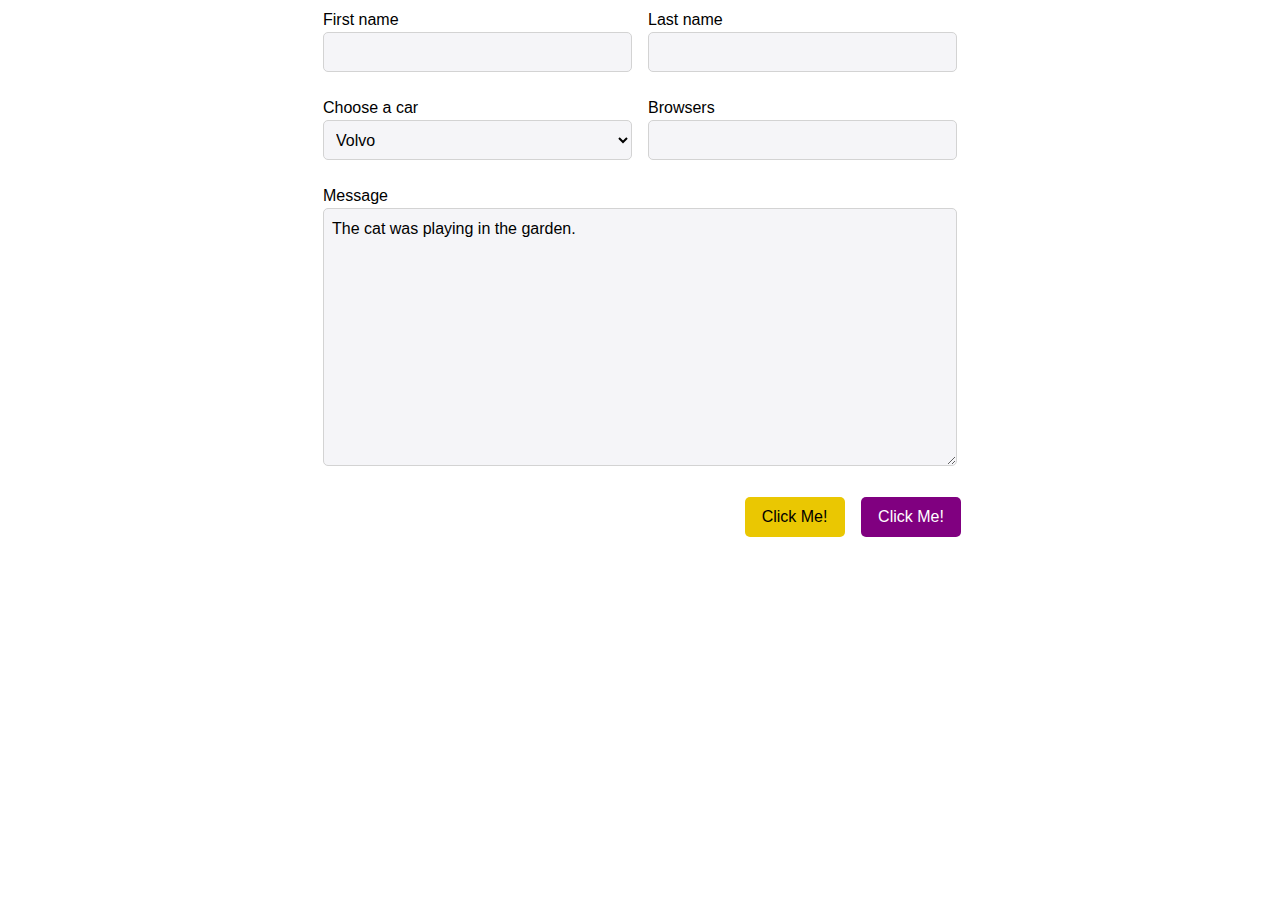
==== index.html @ 07966bcf "Simple form" ====
<!DOCTYPE html>
<html lang="en">
  <head>
    <meta charset="UTF-8" />
    <meta http-equiv="X-UA-Compatible" content="IE=edge" />
    <meta name="viewport" content="width=device-width, initial-scale=1.0" />
    <link rel="stylesheet" href="main.css" />
    <link rel="stylesheet" href="reset.css" />

    <title>Form Elements</title>
  </head>
  <body>
    <form action="/action_page.php">
      <div class="container">
        <div class="form-element">
          <label for="firstname">First name</label>
          <input type="text" id="firstname" name="firstname" />
        </div>

        <div class="form-element">
          <label for="lastname">Last name</label>
          <input type="text" id="lastname" name="lastname" />
        </div>

        <div class="form-element">
          <label for="cars">Choose a car</label>
          <select id="cars" name="cars">
            <option value="volvo">Volvo</option>
            <option value="saab">Saab</option>
            <option value="fiat">Fiat</option>
            <option value="audi">Audi</option>
          </select>
        </div>

        <div class="form-element">
          <label for="browser-list">Browsers</label>

          <input id="browser-list" list="browsers" />
          <datalist id="browsers">
            <option value="Internet Explorer"></option>
            <option value="Firefox"></option>
            <option value="Chrome"></option>
            <option value="Opera"></option>
            <option value="Safari"></option>
          </datalist>
        </div>

        <div class="form-element col-2">
          <label for="message">Message</label>
          <textarea id="message" name="message" rows="10" cols="30">
The cat was playing in the garden.
        </textarea
          >
        </div>
        <div class="button-row">
          <button
            class="accent"
            type="button"
            onclick="console.log('Hello World!')"
          >
            Click Me!
          </button>
          <button
            class="primary"
            type="button"
            onclick="console.log('Hello World!')"
          >
            Click Me!
          </button>
        </div>
      </div>
    </form>
  </body>
</html>
---- main.css ----
body {
  font-family: Arial, Helvetica, sans-serif;
}
.form-element {
  margin: 0.5rem;
  margin-bottom: 1rem;
}
.form-element input:focus,
.form-element select:focus,
.form-element textarea:focus {
  outline-color: purple;
}
.form-element label {
  display: block;
}
input,
select,
textarea {
  border: 1px solid lightgray;
  border-radius: 5px;
  background-color: rgb(245, 245, 248);
  width: 100%;
  min-width: 300px;
  padding: 0.5rem;
}
input,
select {
  height: 40px;
}

button {
  padding: 0.5rem;
  margin: 0.5rem;
  margin-right: 0.25rem;
  min-width: 100px;
  border: none;
  border-radius: 5px;
}
button:hover {
  filter: brightness(0.9);
}
button:active {
  filter: brightness(1.1);
}
button.primary {
  background-color: purple;
  color: white;
}
button.accent {
  background-color: rgb(234, 199, 2);
  color: black;
}

.col-2 {
  grid-column: 1/3;
}

.button-row {
  grid-column: 2;
  text-align: end;
}

.container {
  margin: auto;
  max-width: 650px;
  display: grid;
  grid-template-columns: repeat(2, 50%);
  grid-template-rows: auto;
}

@media (max-width: 699px) {
  .col-2 {
    grid-column: 1;
  }
  .button-row {
    grid-column: 1;
    text-align: center;
  }
  .container {
    grid-template-columns: 100%;
    grid-template-rows: auto;
  }
}
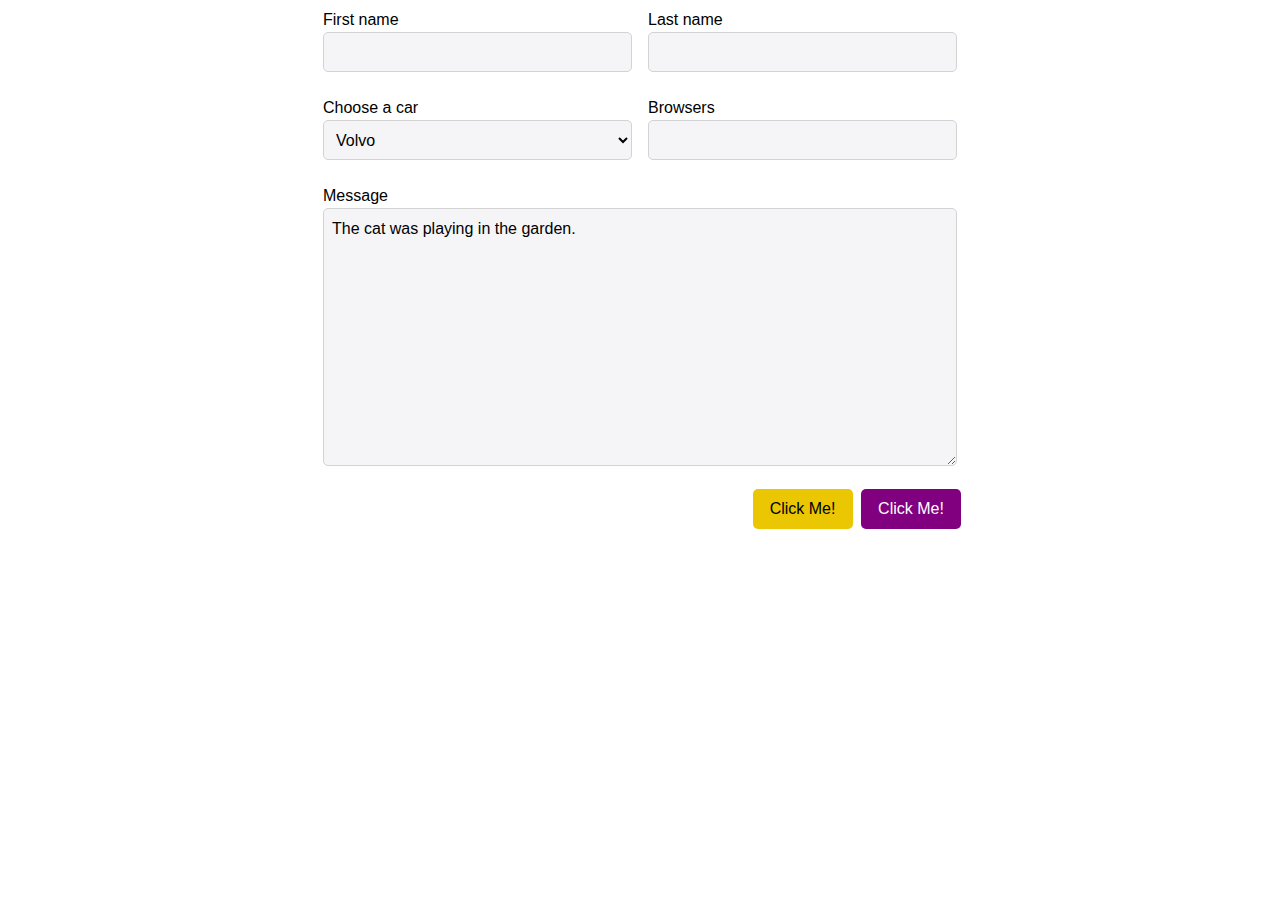
==== commit f025cc74: "Add function to read form" ====
--- a/index.html
+++ b/index.html
@@ -4,13 +4,13 @@
     <meta charset="UTF-8" />
     <meta http-equiv="X-UA-Compatible" content="IE=edge" />
     <meta name="viewport" content="width=device-width, initial-scale=1.0" />
-    <link rel="stylesheet" href="main.css" />
-    <link rel="stylesheet" href="reset.css" />
+    <link rel="stylesheet" href="styles/main.css" />
+    <link rel="stylesheet" href="styles/reset.css" />
 
     <title>Form Elements</title>
   </head>
   <body>
-    <form action="/action_page.php">
+    <form id="form">
       <div class="container">
         <div class="form-element">
           <label for="firstname">First name</label>
@@ -48,8 +48,7 @@
         <div class="form-element col-2">
           <label for="message">Message</label>
           <textarea id="message" name="message" rows="10" cols="30">
-The cat was playing in the garden.
-        </textarea
+The cat was playing in the garden.</textarea
           >
         </div>
         <div class="button-row">
@@ -60,15 +59,11 @@
           >
             Click Me!
           </button>
-          <button
-            class="primary"
-            type="button"
-            onclick="console.log('Hello World!')"
-          >
-            Click Me!
-          </button>
+          <button class="primary" type="submit">Click Me!</button>
         </div>
       </div>
     </form>
+
+    <script src="js/main.js"></script>
   </body>
 </html>
--- a/styles/main.css
+++ b/styles/main.css
@@ -0,0 +1,82 @@
+body {
+  font-family: Arial, Helvetica, sans-serif;
+}
+.form-element {
+  margin: 0.5rem;
+  margin-bottom: 1rem;
+}
+.form-element input:focus,
+.form-element select:focus,
+.form-element textarea:focus {
+  outline-color: purple;
+}
+.form-element label {
+  display: block;
+}
+input,
+select,
+textarea {
+  border: 1px solid lightgray;
+  border-radius: 5px;
+  background-color: rgb(245, 245, 248);
+  width: 100%;
+  min-width: 300px;
+  padding: 0.5rem;
+}
+input,
+select {
+  height: 40px;
+}
+
+button {
+  padding: 0.5rem;
+  margin-right: 0.25rem;
+  min-width: 100px;
+  border: none;
+  border-radius: 5px;
+}
+button:hover {
+  filter: brightness(0.9);
+}
+button:active {
+  filter: brightness(1.1);
+}
+button.primary {
+  background-color: purple;
+  color: white;
+}
+button.accent {
+  background-color: rgb(234, 199, 2);
+  color: black;
+}
+
+.col-2 {
+  grid-column: 1/3;
+}
+
+.button-row {
+  grid-column: 2;
+  text-align: end;
+}
+
+.container {
+  margin: auto;
+  max-width: 650px;
+  display: grid;
+  grid-template-columns: repeat(2, 50%);
+  grid-template-rows: auto;
+}
+
+@media (max-width: 699px) {
+  .col-2 {
+    grid-column: 1;
+  }
+  .button-row {
+    grid-column: 1;
+    text-align: center;
+  }
+  .container {
+    grid-template-columns: 100%;
+    grid-template-rows: auto;
+  }
+}
